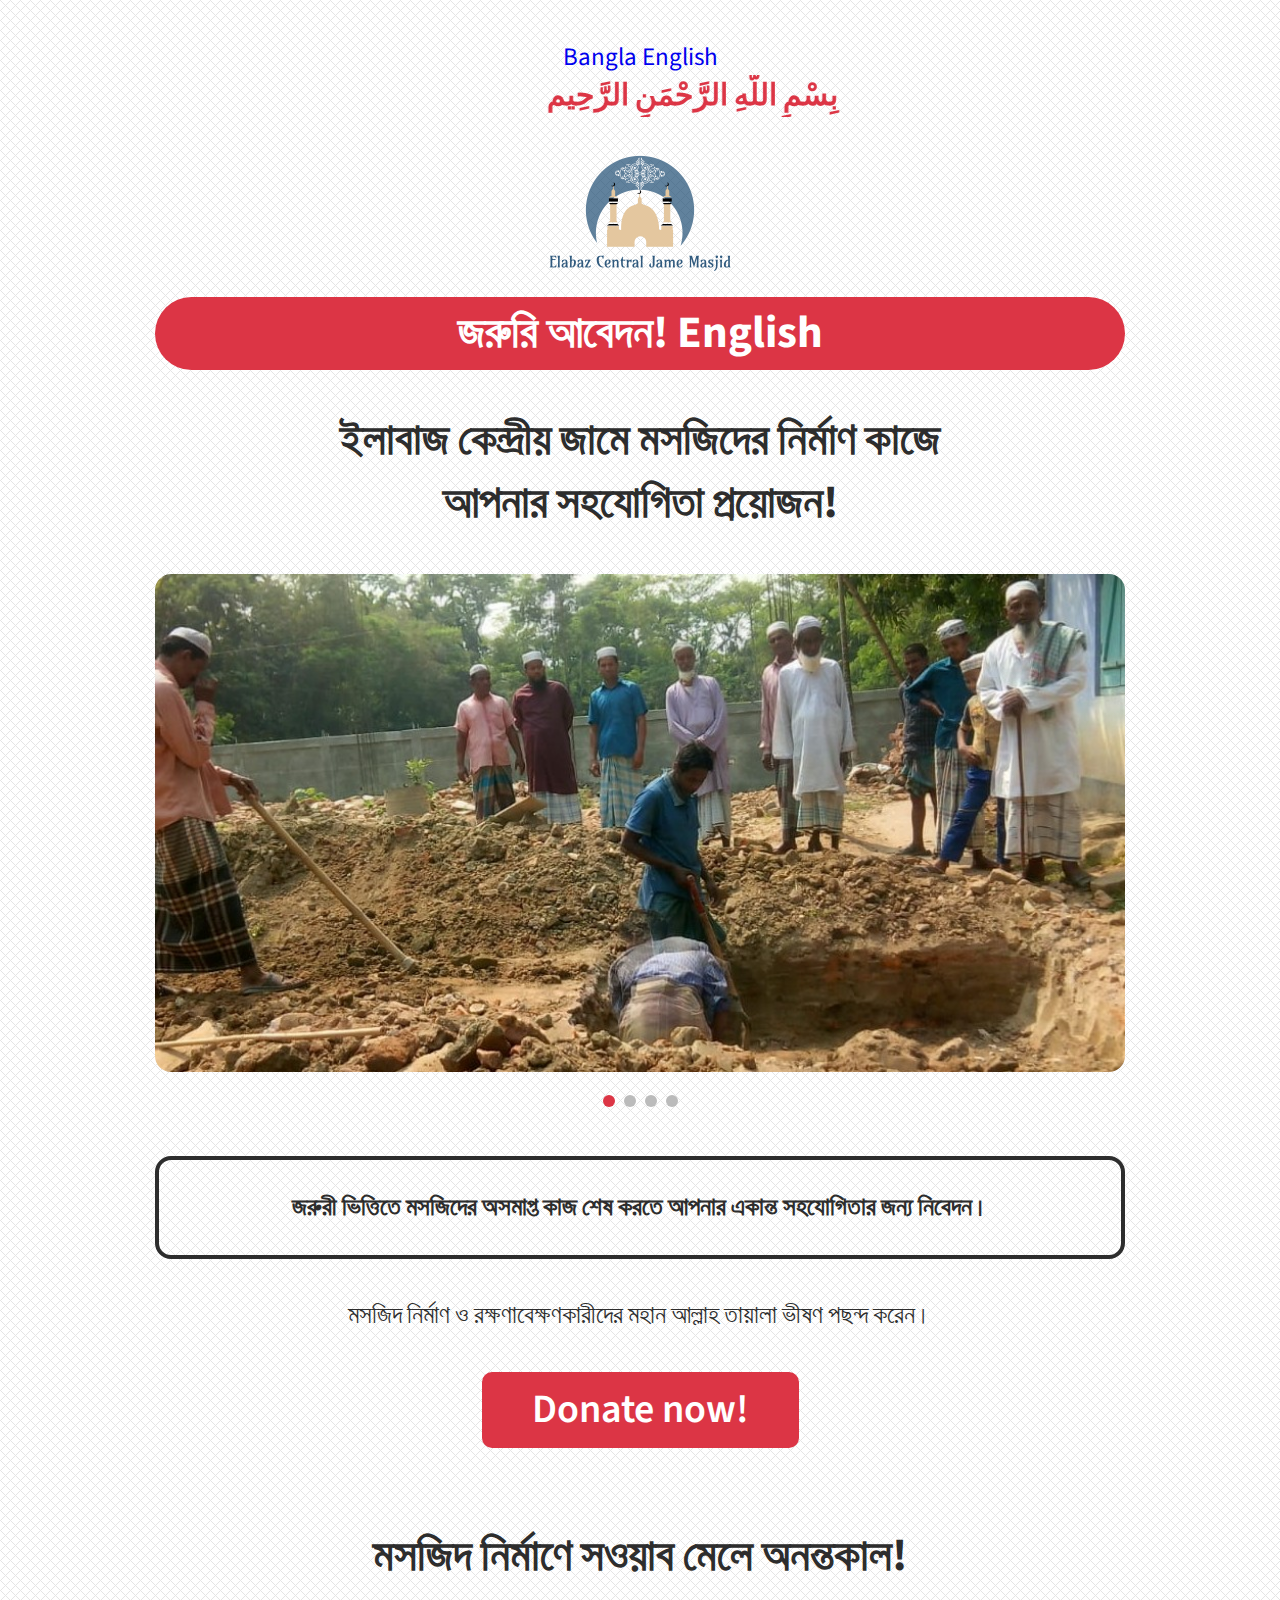
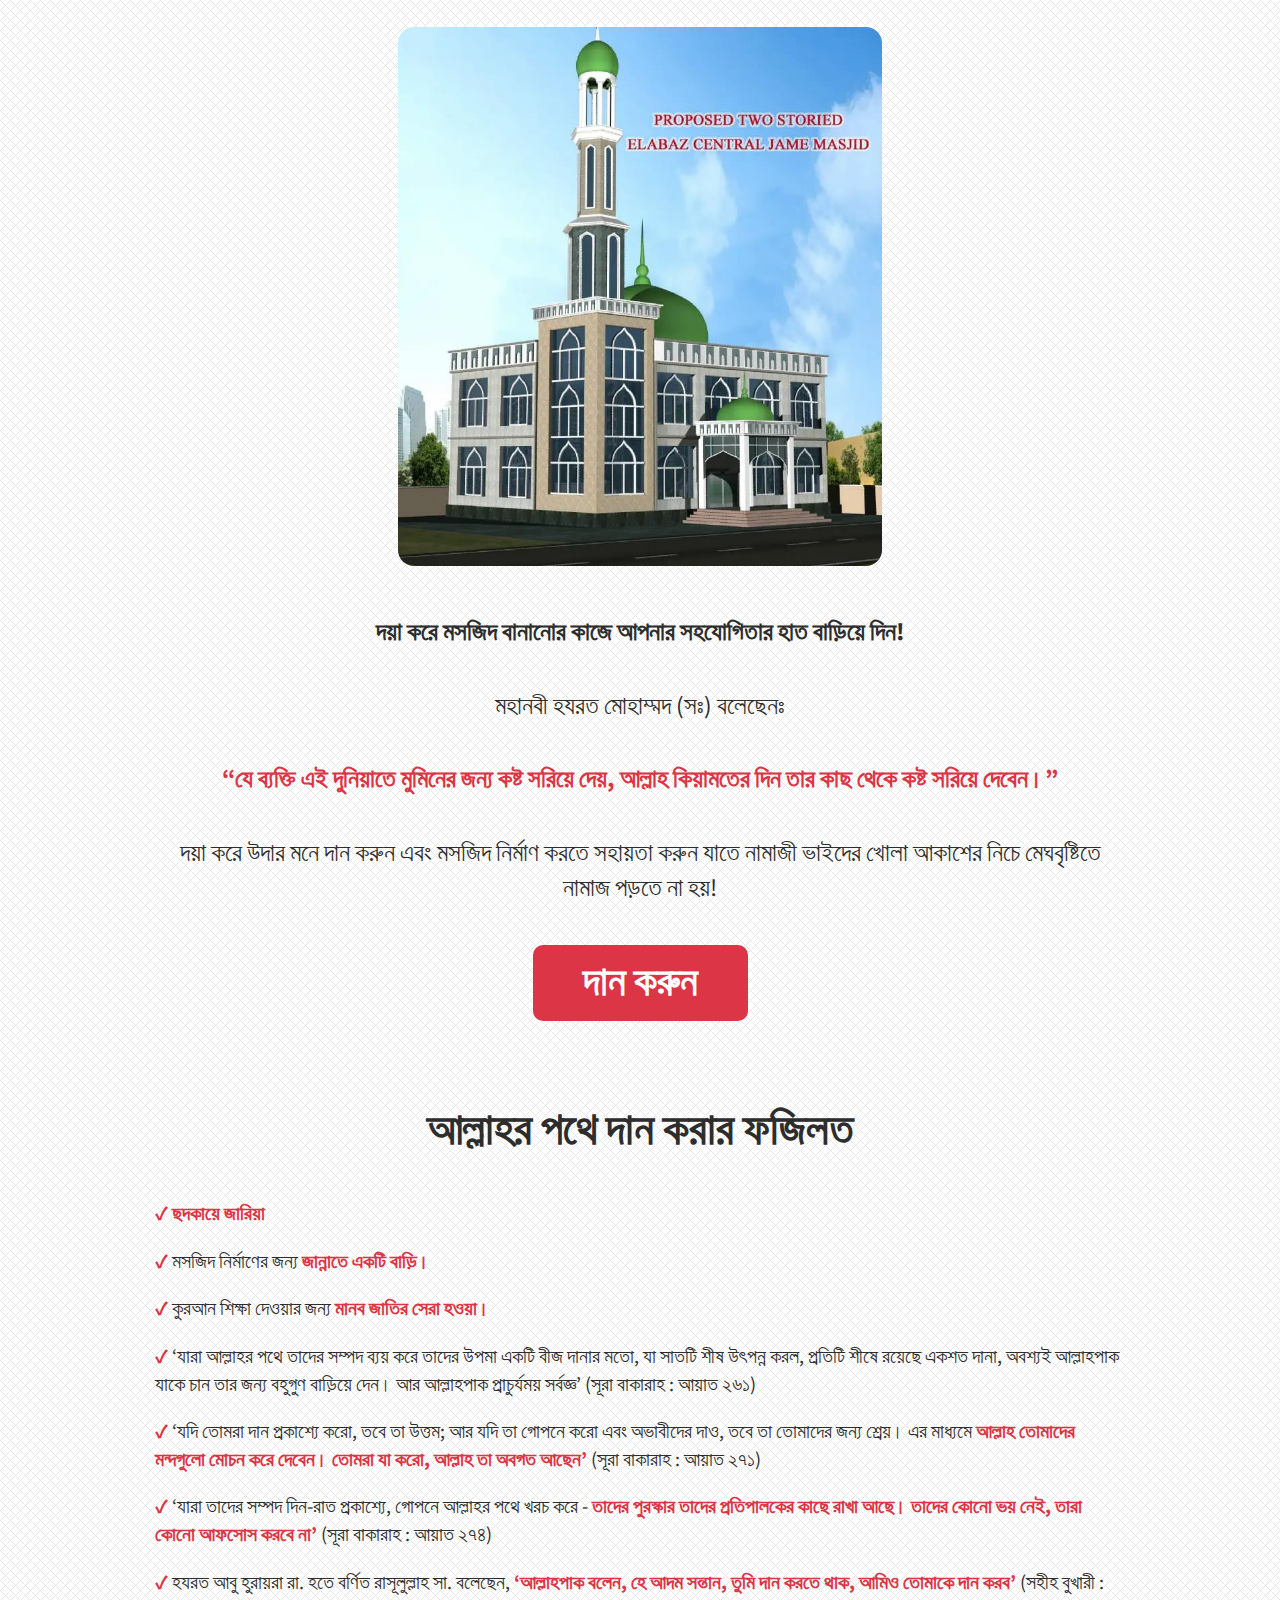
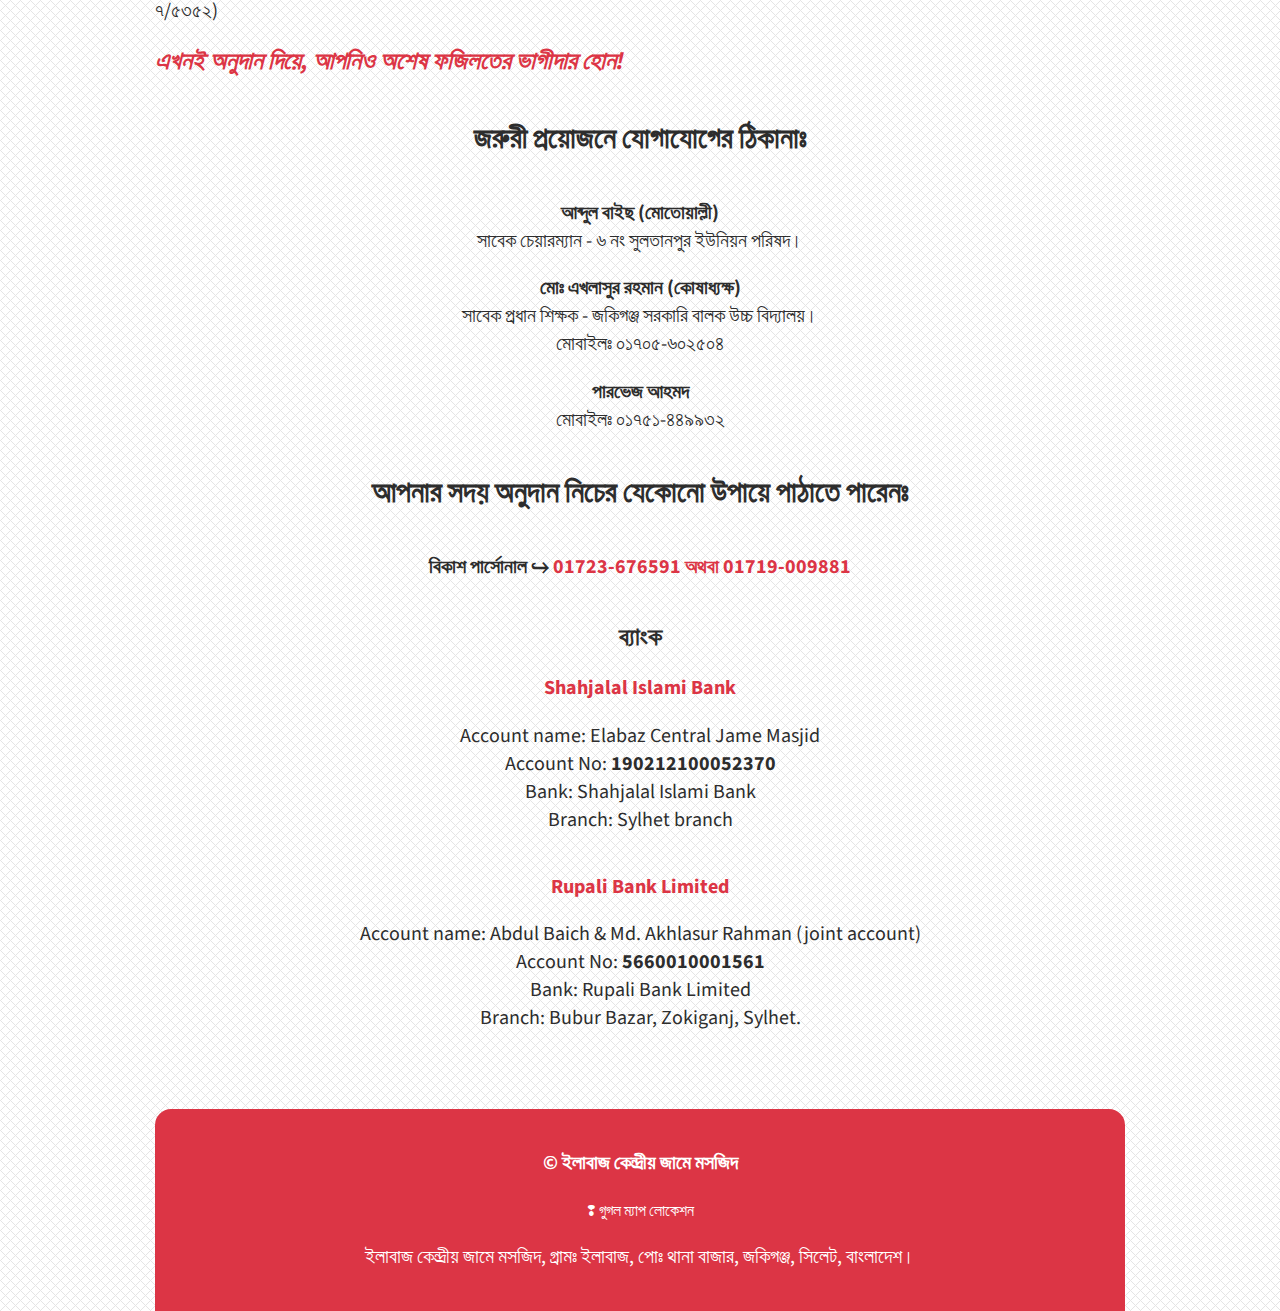
==== english.html @ 32ad14eb "English templete, bank account and google map added" ====
<!DOCTYPE html>
<html lang="en">
<head>
    <meta charset="UTF-8">
    <meta http-equiv="X-UA-Compatible" content="IE=edge">
    <meta name="viewport" content="width=device-width, initial-scale=1.0">
    <meta name="description" content="ইলাবাজ কেন্দ্রীয় জামে মসজিদ, গ্রামঃ ইলাবাজ, পোঃ থানা বাজার, জকিগঞ্জ, সিলেট, বাংলাদেশ।">
    <link rel="shortcut icon" href="./assets/images/logo.png" type="image/x-icon">
    <title>Elabaz central jame masjid</title>
    <link rel="stylesheet" href="./assets/css/style.css">
    <link rel="stylesheet" href="./assets/css/responsive.css">
</head>
<body>
    <!-- section -->
    <section class="container">
        <a href="index.html">Bangla</a>
        <a href="english.html">English</a>
        <!-- header -->
        <header class="mb-4">
            <marquee behavior="alternate" direction="left">
                <h3 class="text-danger">بِسْمِ اللَّهِ الرَّحْمَنِ الرَّحِيم</h3>
            </marquee>
            <!-- logo -->
            <div class="logo">
                <img src="./assets/images/logo.png" alt="logo">
            </div>
            <!-- header text -->
            <div class="header-text">
                <h2>জরুরি আবেদন! English</h2>
            </div>
        </header>

        <!-- main -->
        <main>
            <!-- image slider -->
            <div class="image-slider-container mb-4">
                <h2 class="mb-4">ইলাবাজ কেন্দ্রীয় জামে মসজিদের নির্মাণ কাজে<br>
                    আপনার সহযোগিতা প্রয়োজন!</h2>
                <div class="slideshow-container">
                    <div class="mySlides fade">
                        <img src="./assets/images/slider01.jpg">
                    </div>
                    
                    <div class="mySlides fade">
                        <img src="./assets/images/slider02.jpg">
                    </div>
                    
                    <div class="mySlides fade">
                        <img src="./assets/images/slider03.jpg">
                    </div>

                    <div class="mySlides fade">
                        <img src="./assets/images/slider04.jpg">
                    </div>
                </div>
                <div style="text-align:center">
                    <span class="dot"></span> 
                    <span class="dot"></span> 
                    <span class="dot"></span> 
                    <span class="dot"></span> 
                </div>
                <blockquote>
                    জরুরী ভিত্তিতে মসজিদের অসমাপ্ত কাজ শেষ করতে আপনার একান্ত সহযোগিতার জন্য নিবেদন।
                </blockquote>
                <p>মসজিদ নির্মাণ ও রক্ষণাবেক্ষণকারীদের মহান আল্লাহ তায়ালা ভীষণ পছন্দ করেন।</p>
                <a href="#donation" class="btn-donate">Donate now!</a>
            </div>

            <!-- activities -->
            <div class="activities-container mb-4">
                <h2 class="mb-4">মসজিদ নির্মাণে সওয়াব মেলে অনন্তকাল!</h2>
                <div class="mb-4">
                    <img src="./assets/images/demo.jpg" alt="demo">
                </div>
                <p class="mb-4"><strong>দয়া করে মসজিদ বানানোর কাজে আপনার সহযোগিতার হাত বাড়িয়ে দিন!</strong></p>
                <p class="mb-4">মহানবী হযরত মোহাম্মদ (সঃ) বলেছেনঃ</p>
                <P class="text-danger mb-4"><strong>“যে ব্যক্তি এই দুনিয়াতে মুমিনের জন্য কষ্ট সরিয়ে দেয়, আল্লাহ কিয়ামতের দিন তার কাছ থেকে কষ্ট সরিয়ে দেবেন।”</strong></P>
                <p>দয়া করে উদার মনে দান করুন এবং মসজিদ নির্মাণ করতে সহায়তা করুন যাতে নামাজী ভাইদের খোলা আকাশের নিচে মেঘবৃষ্টিতে নামাজ পড়তে না হয়!</p>
                <a href="#donation" class="btn-donate">দান করুন</a>
            </div>

            <!-- reward -->
            <div class="reward-container mb-4">
                <h2 class="mb-4">আল্লাহর পথে দান করার ফজিলত</h2>
                <div class="reward-lists">
                    <ul>
                        <li>​<span>ছদকায়ে জারিয়া</span></li>
                        <li>মসজিদ নির্মাণের জন্য <span>জান্নাতে একটি বাড়ি।</span></li>
                        <li>কুরআন শিক্ষা দেওয়ার জন্য <span>মানব জাতির সেরা হওয়া।</span></li>
                        <li>‘যারা আল্লাহর পথে তাদের সম্পদ ব্যয় করে তাদের উপমা একটি বীজ দানার মতো, যা সাতটি শীষ উৎপন্ন করল, প্রতিটি শীষে রয়েছে একশত দানা, অবশ্যই আল্লাহপাক যাকে চান তার জন্য বহুগুণ বাড়িয়ে দেন। আর আল্লাহপাক প্রাচুর্যময় সর্বজ্ঞ’ (সূরা বাকারাহ : আয়াত ২৬১)</li>
                        <li>‘যদি তোমরা দান প্রকাশ্যে করো, তবে তা উত্তম; আর যদি তা গোপনে করো এবং অভাবীদের দাও, তবে তা তোমাদের জন্য শ্রেয়। এর মাধ্যমে <span>আল্লাহ তোমাদের মন্দগুলো মোচন করে দেবেন। তোমরা যা করো, আল্লাহ তা অবগত আছেন’</span> (সূরা বাকারাহ : আয়াত ২৭১)</li>
                        <li>‘যারা তাদের সম্পদ দিন-রাত প্রকাশ্যে, গোপনে আল্লাহর পথে খরচ করে - <span>তাদের পুরস্কার তাদের প্রতিপালকের কাছে রাখা আছে। তাদের কোনো ভয় নেই, তারা কোনো আফসোস করবে না’</span> (সূরা বাকারাহ : আয়াত ২৭৪)</li>
                        <li>হযরত আবু হুরায়রা রা. হতে বর্ণিত রাসূলুল্লাহ সা. বলেছেন, <span>‘আল্লাহপাক বলেন, হে আদম সন্তান, তুমি দান করতে থাক, আমিও তোমাকে দান করব’</span> (সহীহ বুখারী : ৭/৫৩৫২)</li>
                    </ul>
                    <p class="text-danger"><strong><i>এখনই অনুদান দিয়ে, আপনিও অশেষ ফজিলতের ভাগীদার হোন!</i></strong></p>
                </div>
            </div>
            <!-- committee -->
            <div class="committee mb-4">
                <h3 class="mb-4">জরুরী প্রয়োজনে যোগাযোগের ঠিকানাঃ</h3>
                <ul class="mb-2">
                    <li><strong>আব্দুল বাইছ (মোতোয়াল্লী)</strong></li>
                    <li>সাবেক চেয়ারম্যান - ৬ নং সুলতানপুর ইউনিয়ন পরিষদ।</li>
                </ul>
                <ul class="mb-2">
                    <li><strong>মোঃ এখলাসুর রহমান (কোষাধ্যক্ষ)</strong></li>
                    <li>সাবেক প্রধান শিক্ষক - জকিগঞ্জ সরকারি বালক উচ্চ বিদ্যালয়।</li>
                    <li>মোবাইলঃ ০১৭০৫-৬০২৫০৪</li>
                </ul>
                <ul>
                    <li><strong>পারভেজ আহমদ</strong></li>
                    <li>মোবাইলঃ ০১৭৫১-৪৪৯৯৩২</li>
                </ul>
            </div>
            <!-- donation -->
            <div id="donation" class="donation-container mb-4">
                <h3 class="mb-4">আপনার সদয় অনুদান নিচের যেকোনো উপায়ে পাঠাতে পারেনঃ</h3>
                <div class="mobile-bank mb-4">
                    <ul>
                        <li><strong>বিকাশ পার্সোনাল &#8618;</strong> <span class="text-danger"><strong>01723-676591 অথবা 01719-009881</strong></span></li>
                    </ul>
                </div>
                <div class="bank">
                    <p class="mb-2"><strong>ব্যাংক</strong></p>
                    <ul class="mb-4">
                        <li class="text-danger mb-2"><strong>Shahjalal Islami Bank</strong></li>
                        <li>Account name: Elabaz Central Jame Masjid</li>
                        <li>Account No: <strong>190212100052370</strong></li>
                        <li>Bank: Shahjalal Islami Bank</li>
                        <li>Branch: Sylhet branch</li>
                    </ul>
                    <ul class="mb-4">
                        <li class="text-danger mb-2"><strong>Rupali Bank Limited</strong></li>
                        <li>Account name: Abdul Baich & Md. Akhlasur Rahman (joint account)</li>
                        <li>Account No: <strong>5660010001561</strong></li>
                        <li>Bank: Rupali Bank Limited</li>
                        <li>Branch: Bubur Bazar, Zokiganj, Sylhet.</li>
                    </ul>
                </div>
            </div>
        </main>

        <!-- footer -->
        <footer>
            <ul>
                <li class="mb-2"><strong>© ইলাবাজ কেন্দ্রীয় জামে মসজিদ</strong></li>
                <li class="mb-2"><a href="https://maps.google.com/?cid=4239592282726006262&entry=gps">&#10082; গুগল ম্যাপ লোকেশন</a></li>
                <li>ইলাবাজ কেন্দ্রীয় জামে মসজিদ, গ্রামঃ ইলাবাজ, পোঃ থানা বাজার, জকিগঞ্জ, সিলেট, বাংলাদেশ।</li>
            </ul>
        </footer>
    </section>

    <!-- script -->
    <script src="./assets/js/script.js"></script>
</body>
</html>
---- assets/css/style.css ----
@import 'https://fonts.googleapis.com/css2?family=Source+Sans+Pro:ital,wght@0,400;0,600;0,700;0,900;1,400;1,600;1,700;1,900&display=swap';
*{
    margin: 0;
    padding: 0;
    box-sizing: border-box;
}
html{
    scroll-behavior: smooth;
}
body{
    background-image: url(../images/pattern.png);
    font-size: 25px;
    line-height: 1.4;
    color: #2d2d2d;
    font-family: source sans pro,sans-serif;
}
::-moz-selection { 
    color:#fff;
    background: #dc3545;
}
::selection {
    color: #fff;
    background: #dc3545;
}
.text-danger{
    color: #dc3545;
}
.mb-2{
    margin-bottom: 2%;
}
.mb-4{
    margin-bottom: 4%;
}
.btn-donate{
    background-color: #dc3545;
    color: #fff;
    font-size: 40px;
    font-weight: 600;
    padding: 10px 50px;
    display: inline-block;
    border-radius: 10px;
    margin: 4% 0;
}
.btn-donate:hover{
    transform:translateY(-5px);
    -webkit-transform:translateY(-5px)
}
marquee{
    width: 55%;
}
a{
    text-decoration: none;
    transition: .5s;
}
ul{
    list-style-type: none;
}
ul li{
    font-size: 20px;
}
h2{
    font-size: 45px;
    font-weight: 700;
}
h3{
    font-size: 30px;
    font-weight: 700;
}
.container{
    max-width: 1050px;
    width: 100%;
    margin: auto;
    text-align: center;
    padding: 40px 40px 0 40px;
}

/* header section */
header .logo img{
    display: block;
    margin: auto;
}
header .header-text{
    background-color: #dc3545;
    color: #fff;
    border-radius: 50px;
    padding: 5px 10px;
}

/* main section */
.slideshow-container {
    max-width: 100%;
    position: relative;
    margin: auto;
}
.slideshow-container img{
    width: 100%;
    border-radius: 1rem;
}
.dot {
    height: 12px;
    width: 12px;
    margin: 0 2px;
    background-color: #bbb;
    border-radius: 50%;
    display: inline-block;
    transition: background-color 0.6s ease;
}
.active {
    background-color: #dc3545;
}
.fade {
    -webkit-animation-name: fade;
    -webkit-animation-duration: 1.5s;
    animation-name: fade;
    animation-duration: 1.5s;
}
@-webkit-keyframes fade {
    from {opacity: .4} 
    to {opacity: 1}
}
@keyframes fade {
    from {opacity: .4} 
    to {opacity: 1}
}

blockquote {
    font-weight: 700;
    border: 4px solid #2d2d2d;
    border-radius: 1rem;
    padding: 30px 15px;
    margin: 4% 0;
}
.activities-container img{
    max-width: 50%;
    border-radius: 1rem;
}
.reward-lists{
    text-align: start;
}
.reward-lists span{
    color: #dc3545;
    font-weight: bold;
}
.reward-lists ul li{
    margin-bottom: 2%;
}
.reward-lists ul li:before {
    content: '✓ ';
    color: #dc3545;
    font-weight: bold;
}

/* footer section */
footer{
    color: #fff;
    background-color: #dc3545;
    border-radius: 1rem 1rem 0 0;
    padding: 40px 20px;
    margin-top: 8%;
}
footer a{
    font-size: 16px;
    color: #fff;
}
---- assets/css/responsive.css ----
@media only screen and (min-width:320px) and (max-width:991px){
    body{
        font-size: 17px;
    }
    ul li{
        font-size: 17px;
    }
    h2{
        font-size: 28px;
    }
    h3{
        font-size: 24px;
    }
    .btn-donate{
        font-size: 24px;
        padding: 10px 40px;
    }
    .container{
        padding: 20px 20px 0 20px;
    }
    .slideshow-container{
        max-width: 100%;
    }
    .dot{
        height: 10px;
        width: 10px;
    }
    .activities-container img{
        max-width: 70%;
    }
    blockquote{
        padding: 25px 15px;
    }
    footer{
        padding: 30px 20px;
    }
}

@media only screen and (min-width:320px) and (max-width:620px){
    marquee{
        width: 100%;
    }
}
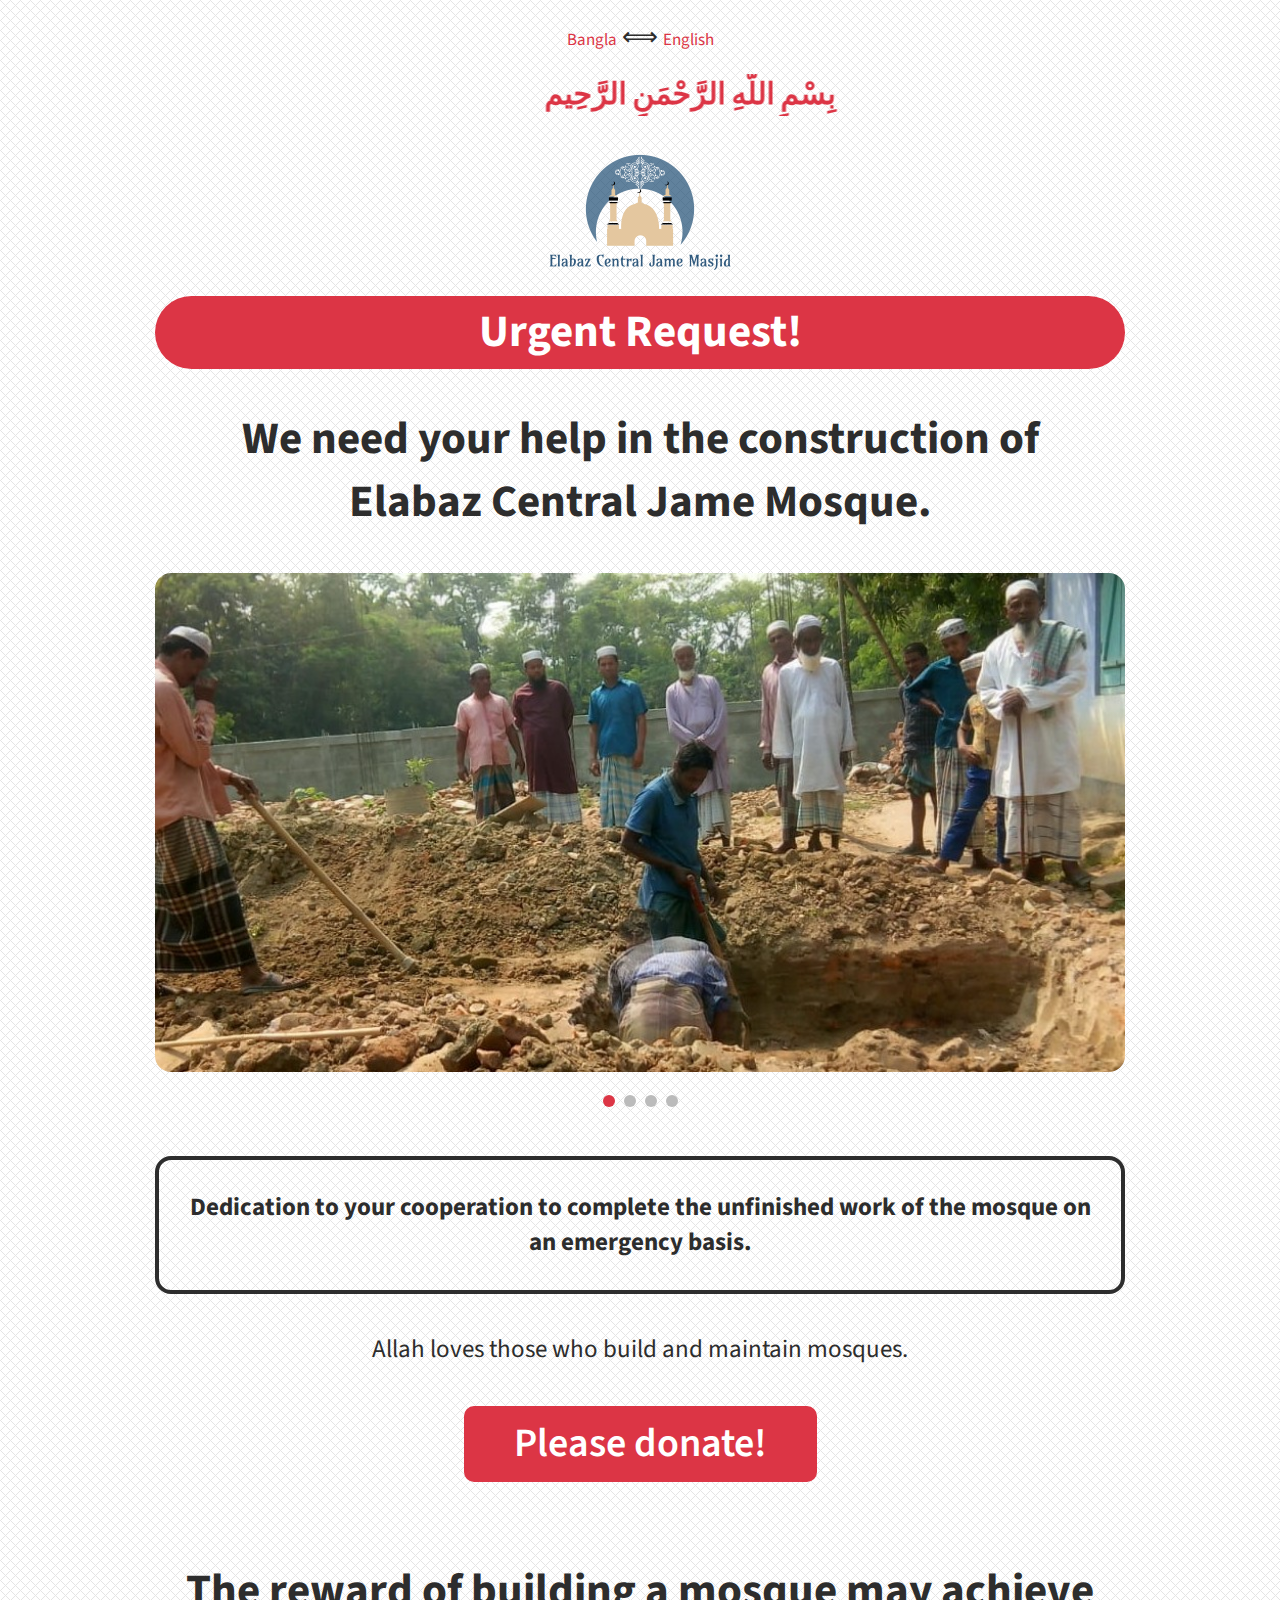
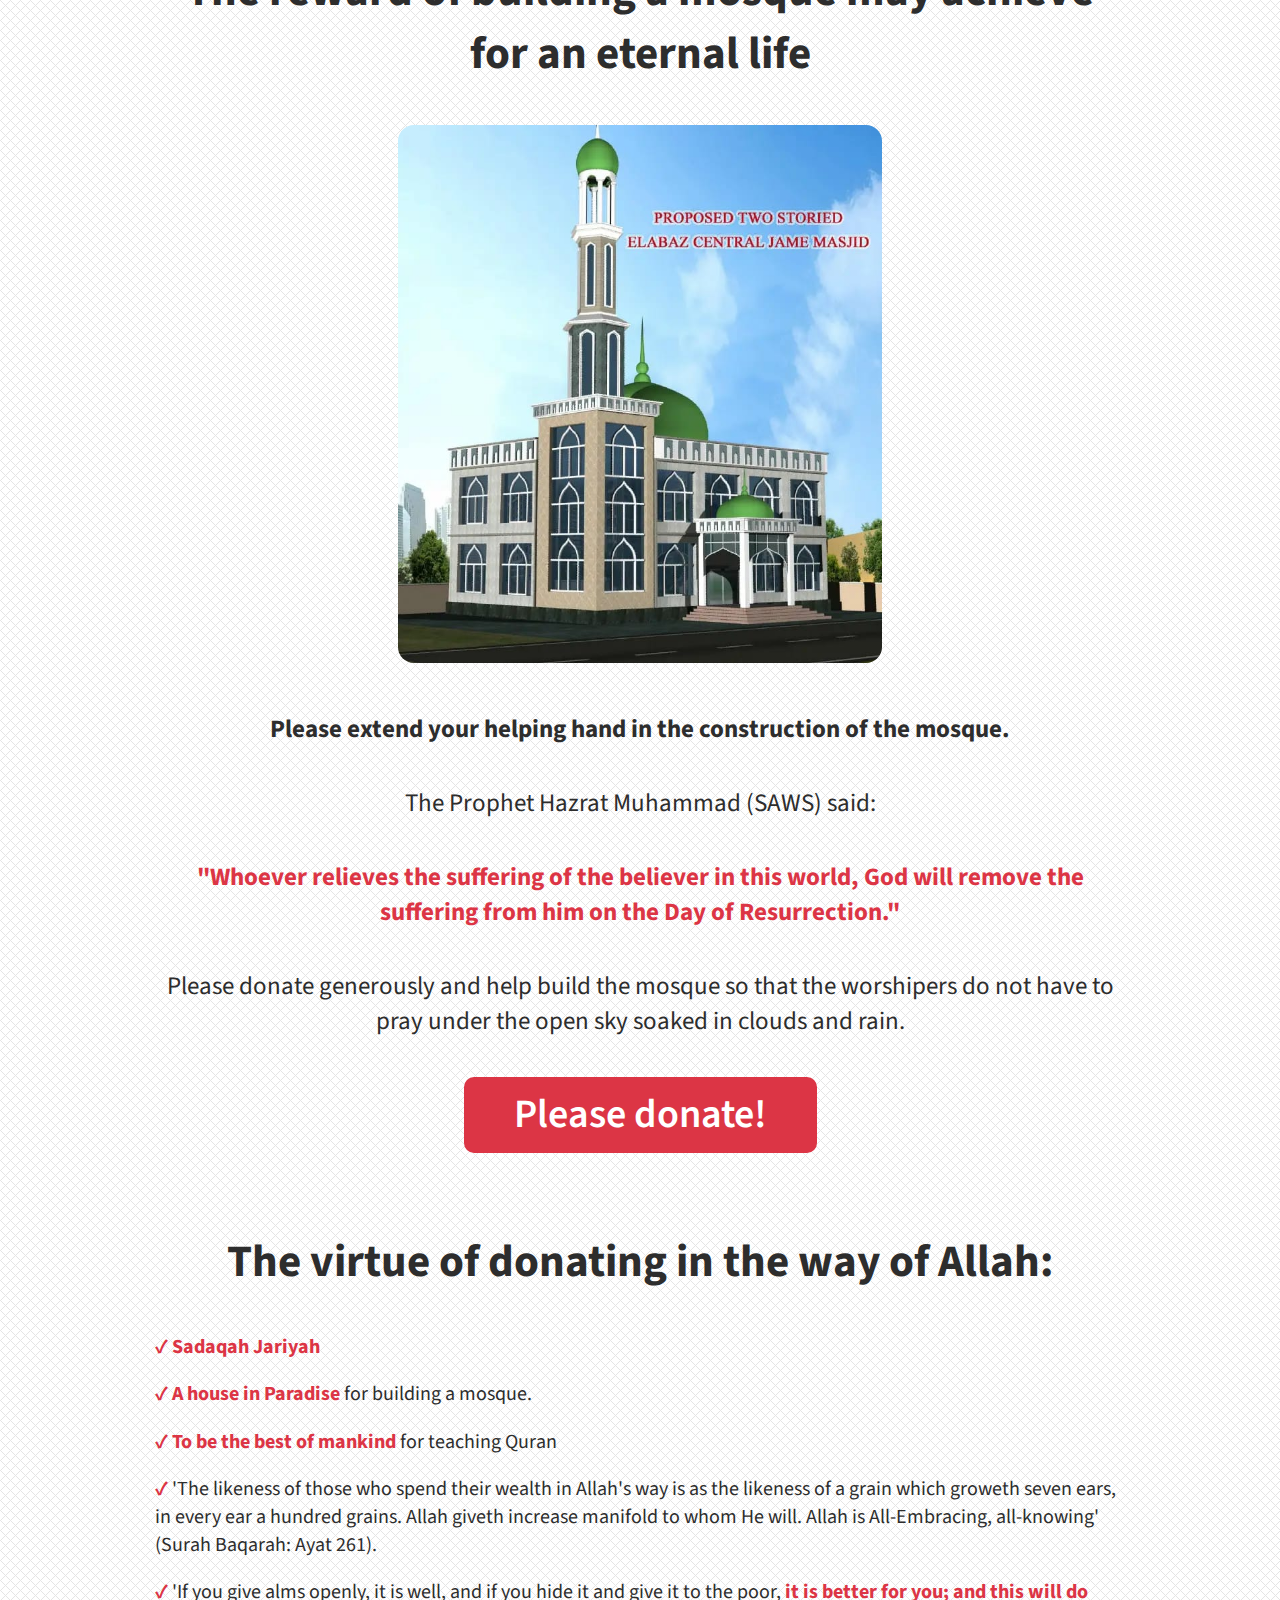
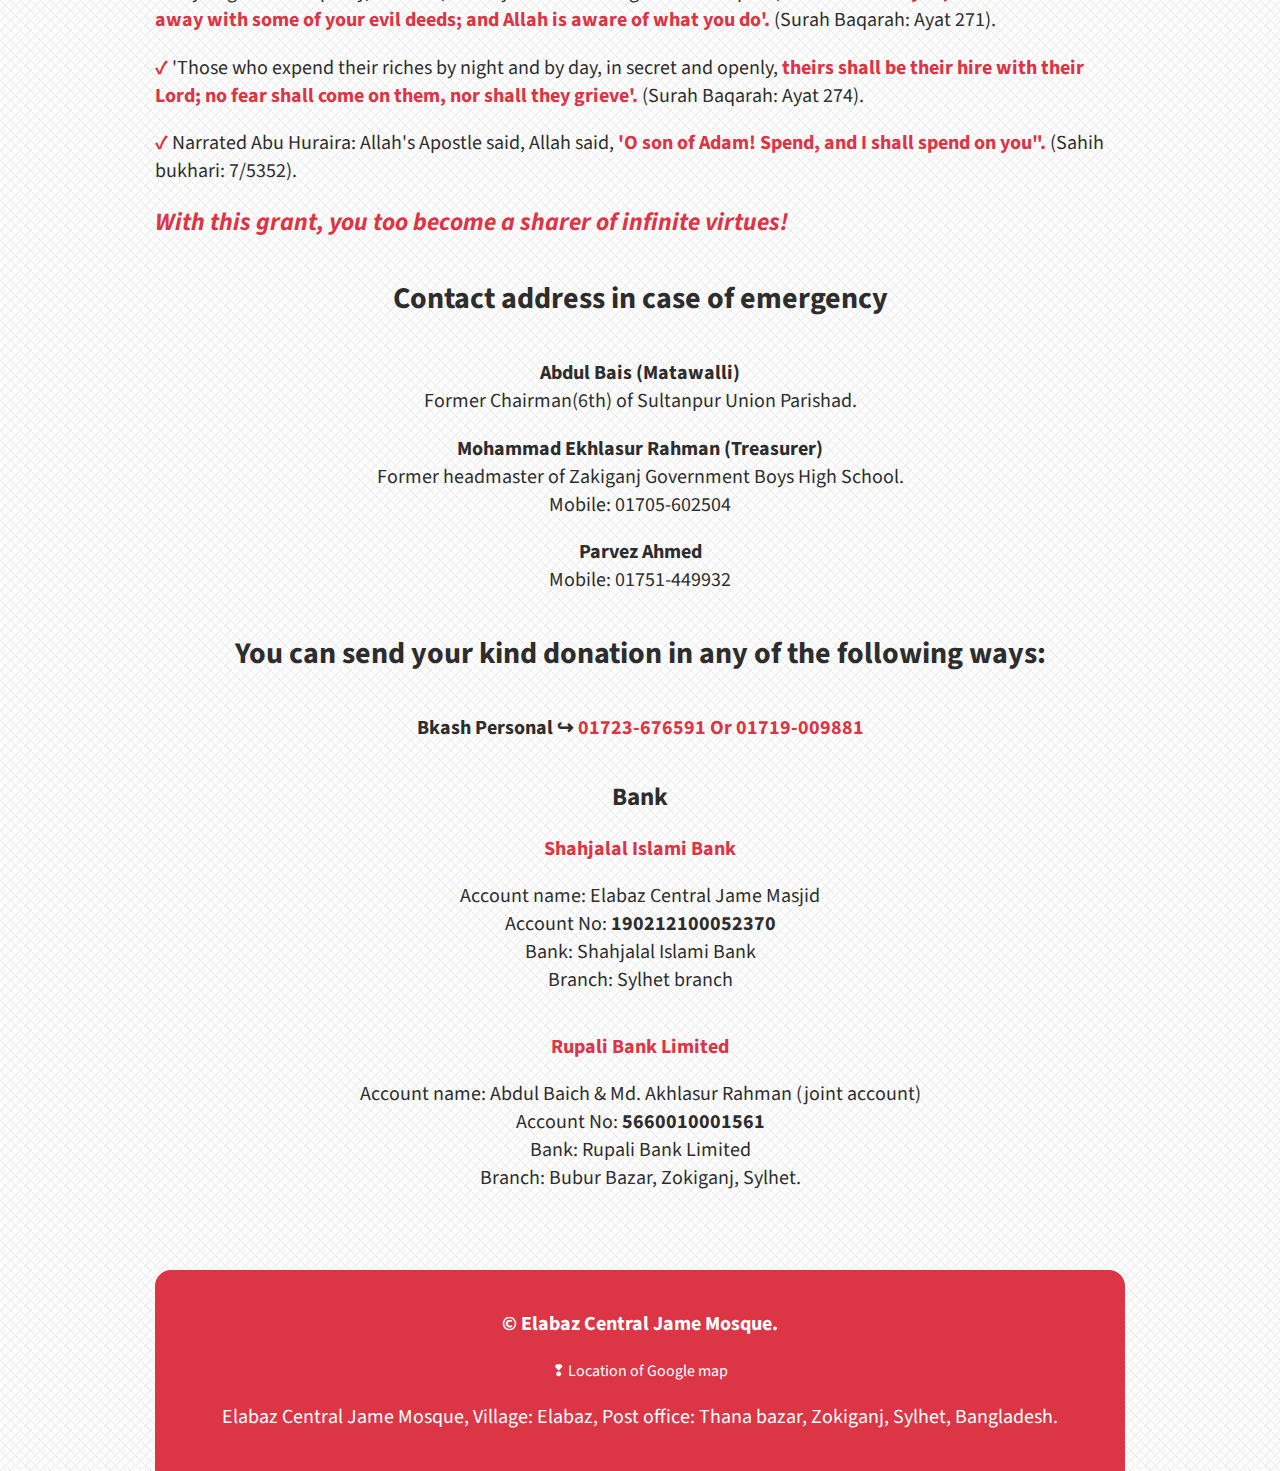
==== commit 10cd754f: "English content added" ====
--- a/english.html
+++ b/english.html
@@ -4,7 +4,7 @@
     <meta charset="UTF-8">
     <meta http-equiv="X-UA-Compatible" content="IE=edge">
     <meta name="viewport" content="width=device-width, initial-scale=1.0">
-    <meta name="description" content="ইলাবাজ কেন্দ্রীয় জামে মসজিদ, গ্রামঃ ইলাবাজ, পোঃ থানা বাজার, জকিগঞ্জ, সিলেট, বাংলাদেশ।">
+    <meta name="description" content="Elabaz Central Jame Mosque, Vill: Elabaz, Post office: Thana bazar, Zokiganj, Sylhet, Bangladesh.">
     <link rel="shortcut icon" href="./assets/images/logo.png" type="image/x-icon">
     <title>Elabaz central jame masjid</title>
     <link rel="stylesheet" href="./assets/css/style.css">
@@ -13,8 +13,11 @@
 <body>
     <!-- section -->
     <section class="container">
-        <a href="index.html">Bangla</a>
-        <a href="english.html">English</a>
+        <div class="language mb-2">
+            <a href="index.html">Bangla</a>
+            &#10234;
+            <a href="english.html">English</a>
+        </div>
         <!-- header -->
         <header class="mb-4">
             <marquee behavior="alternate" direction="left">
@@ -26,7 +29,7 @@
             </div>
             <!-- header text -->
             <div class="header-text">
-                <h2>জরুরি আবেদন! English</h2>
+                <h2>Urgent Request!</h2>
             </div>
         </header>
 
@@ -34,8 +37,8 @@
         <main>
             <!-- image slider -->
             <div class="image-slider-container mb-4">
-                <h2 class="mb-4">ইলাবাজ কেন্দ্রীয় জামে মসজিদের নির্মাণ কাজে<br>
-                    আপনার সহযোগিতা প্রয়োজন!</h2>
+                <h2 class="mb-4">We need your help in the construction of<br>
+                    Elabaz Central Jame Mosque.</h2>
                 <div class="slideshow-container">
                     <div class="mySlides fade">
                         <img src="./assets/images/slider01.jpg">
@@ -60,68 +63,68 @@
                     <span class="dot"></span> 
                 </div>
                 <blockquote>
-                    জরুরী ভিত্তিতে মসজিদের অসমাপ্ত কাজ শেষ করতে আপনার একান্ত সহযোগিতার জন্য নিবেদন।
+                    Dedication to your cooperation to complete the unfinished work of the mosque on an emergency basis.
                 </blockquote>
-                <p>মসজিদ নির্মাণ ও রক্ষণাবেক্ষণকারীদের মহান আল্লাহ তায়ালা ভীষণ পছন্দ করেন।</p>
-                <a href="#donation" class="btn-donate">Donate now!</a>
+                <p>Allah loves those who build and maintain mosques.</p>
+                <a href="#donation" class="btn-donate">Please donate!</a>
             </div>
 
             <!-- activities -->
             <div class="activities-container mb-4">
-                <h2 class="mb-4">মসজিদ নির্মাণে সওয়াব মেলে অনন্তকাল!</h2>
+                <h2 class="mb-4">The reward of building a mosque may achieve for an eternal life</h2>
                 <div class="mb-4">
                     <img src="./assets/images/demo.jpg" alt="demo">
                 </div>
-                <p class="mb-4"><strong>দয়া করে মসজিদ বানানোর কাজে আপনার সহযোগিতার হাত বাড়িয়ে দিন!</strong></p>
-                <p class="mb-4">মহানবী হযরত মোহাম্মদ (সঃ) বলেছেনঃ</p>
-                <P class="text-danger mb-4"><strong>“যে ব্যক্তি এই দুনিয়াতে মুমিনের জন্য কষ্ট সরিয়ে দেয়, আল্লাহ কিয়ামতের দিন তার কাছ থেকে কষ্ট সরিয়ে দেবেন।”</strong></P>
-                <p>দয়া করে উদার মনে দান করুন এবং মসজিদ নির্মাণ করতে সহায়তা করুন যাতে নামাজী ভাইদের খোলা আকাশের নিচে মেঘবৃষ্টিতে নামাজ পড়তে না হয়!</p>
-                <a href="#donation" class="btn-donate">দান করুন</a>
+                <p class="mb-4"><strong>Please extend your helping hand in the construction of the mosque.</strong></p>
+                <p class="mb-4">The Prophet Hazrat Muhammad (SAWS) said:</p>
+                <P class="text-danger mb-4"><strong>"Whoever relieves the suffering of the believer in this world, God will remove the suffering from him on the Day of Resurrection."</strong></P>
+                <p>Please donate generously and help build the mosque so that the worshipers do not have to pray under the open sky soaked in clouds and rain.</p>
+                <a href="#donation" class="btn-donate">Please donate!</a>
             </div>
 
             <!-- reward -->
             <div class="reward-container mb-4">
-                <h2 class="mb-4">আল্লাহর পথে দান করার ফজিলত</h2>
+                <h2 class="mb-4">The virtue of donating in the way of Allah:</h2>
                 <div class="reward-lists">
                     <ul>
-                        <li>​<span>ছদকায়ে জারিয়া</span></li>
-                        <li>মসজিদ নির্মাণের জন্য <span>জান্নাতে একটি বাড়ি।</span></li>
-                        <li>কুরআন শিক্ষা দেওয়ার জন্য <span>মানব জাতির সেরা হওয়া।</span></li>
-                        <li>‘যারা আল্লাহর পথে তাদের সম্পদ ব্যয় করে তাদের উপমা একটি বীজ দানার মতো, যা সাতটি শীষ উৎপন্ন করল, প্রতিটি শীষে রয়েছে একশত দানা, অবশ্যই আল্লাহপাক যাকে চান তার জন্য বহুগুণ বাড়িয়ে দেন। আর আল্লাহপাক প্রাচুর্যময় সর্বজ্ঞ’ (সূরা বাকারাহ : আয়াত ২৬১)</li>
-                        <li>‘যদি তোমরা দান প্রকাশ্যে করো, তবে তা উত্তম; আর যদি তা গোপনে করো এবং অভাবীদের দাও, তবে তা তোমাদের জন্য শ্রেয়। এর মাধ্যমে <span>আল্লাহ তোমাদের মন্দগুলো মোচন করে দেবেন। তোমরা যা করো, আল্লাহ তা অবগত আছেন’</span> (সূরা বাকারাহ : আয়াত ২৭১)</li>
-                        <li>‘যারা তাদের সম্পদ দিন-রাত প্রকাশ্যে, গোপনে আল্লাহর পথে খরচ করে - <span>তাদের পুরস্কার তাদের প্রতিপালকের কাছে রাখা আছে। তাদের কোনো ভয় নেই, তারা কোনো আফসোস করবে না’</span> (সূরা বাকারাহ : আয়াত ২৭৪)</li>
-                        <li>হযরত আবু হুরায়রা রা. হতে বর্ণিত রাসূলুল্লাহ সা. বলেছেন, <span>‘আল্লাহপাক বলেন, হে আদম সন্তান, তুমি দান করতে থাক, আমিও তোমাকে দান করব’</span> (সহীহ বুখারী : ৭/৫৩৫২)</li>
+                        <li>​<span>Sadaqah Jariyah</span></li>
+                        <li><span>A house in Paradise</span> for building a mosque.</li>
+                        <li><span>To be the best of mankind</span> for teaching Quran</li>
+                        <li>'The likeness of those who spend their wealth in Allah's way is as the likeness of a grain which groweth seven ears, in every ear a hundred grains. Allah giveth increase manifold to whom He will. Allah is All-Embracing, all-knowing' (Surah Baqarah: Ayat 261).</li>
+                        <li>'If you give alms openly, it is well, and if you hide it and give it to the poor,<span> it is better for you; and this will do away with some of your evil deeds; and Allah is aware of what you do'.</span> (Surah Baqarah: Ayat 271).</li>
+                        <li>'Those who expend their riches by night and by day, in secret and openly, <span> theirs shall be their hire with their Lord; no fear shall come on them, nor shall they grieve'.</span> (Surah Baqarah: Ayat 274).</li>
+                        <li>Narrated Abu Huraira: Allah's Apostle said, Allah said,<span> 'O son of Adam! Spend, and I shall spend on you".</span> (Sahih bukhari: 7/5352).</li>
                     </ul>
-                    <p class="text-danger"><strong><i>এখনই অনুদান দিয়ে, আপনিও অশেষ ফজিলতের ভাগীদার হোন!</i></strong></p>
+                    <p class="text-danger"><strong><i>With this grant, you too become a sharer of infinite virtues!</i></strong></p>
                 </div>
             </div>
             <!-- committee -->
             <div class="committee mb-4">
-                <h3 class="mb-4">জরুরী প্রয়োজনে যোগাযোগের ঠিকানাঃ</h3>
+                <h3 class="mb-4">Contact address in case of emergency</h3>
                 <ul class="mb-2">
-                    <li><strong>আব্দুল বাইছ (মোতোয়াল্লী)</strong></li>
-                    <li>সাবেক চেয়ারম্যান - ৬ নং সুলতানপুর ইউনিয়ন পরিষদ।</li>
+                    <li><strong>Abdul Bais (Matawalli)</strong></li>
+                    <li>Former Chairman(6th) of Sultanpur Union Parishad.</li>
                 </ul>
                 <ul class="mb-2">
-                    <li><strong>মোঃ এখলাসুর রহমান (কোষাধ্যক্ষ)</strong></li>
-                    <li>সাবেক প্রধান শিক্ষক - জকিগঞ্জ সরকারি বালক উচ্চ বিদ্যালয়।</li>
-                    <li>মোবাইলঃ ০১৭০৫-৬০২৫০৪</li>
+                    <li><strong>Mohammad Ekhlasur Rahman (Treasurer)</strong></li>
+                    <li>Former headmaster of Zakiganj Government Boys High School.</li>
+                    <li>Mobile: 01705-602504</li>
                 </ul>
                 <ul>
-                    <li><strong>পারভেজ আহমদ</strong></li>
-                    <li>মোবাইলঃ ০১৭৫১-৪৪৯৯৩২</li>
+                    <li><strong>Parvez Ahmed</strong></li>
+                    <li>Mobile: 01751-449932</li>
                 </ul>
             </div>
             <!-- donation -->
             <div id="donation" class="donation-container mb-4">
-                <h3 class="mb-4">আপনার সদয় অনুদান নিচের যেকোনো উপায়ে পাঠাতে পারেনঃ</h3>
+                <h3 class="mb-4">You can send your kind donation in any of the following ways:</h3>
                 <div class="mobile-bank mb-4">
                     <ul>
-                        <li><strong>বিকাশ পার্সোনাল &#8618;</strong> <span class="text-danger"><strong>01723-676591 অথবা 01719-009881</strong></span></li>
+                        <li><strong>Bkash Personal &#8618;</strong> <span class="text-danger"><strong>01723-676591 Or 01719-009881</strong></span></li>
                     </ul>
                 </div>
                 <div class="bank">
-                    <p class="mb-2"><strong>ব্যাংক</strong></p>
+                    <p class="mb-2"><strong>Bank</strong></p>
                     <ul class="mb-4">
                         <li class="text-danger mb-2"><strong>Shahjalal Islami Bank</strong></li>
                         <li>Account name: Elabaz Central Jame Masjid</li>
@@ -143,9 +146,9 @@
         <!-- footer -->
         <footer>
             <ul>
-                <li class="mb-2"><strong>© ইলাবাজ কেন্দ্রীয় জামে মসজিদ</strong></li>
-                <li class="mb-2"><a href="https://maps.google.com/?cid=4239592282726006262&entry=gps">&#10082; গুগল ম্যাপ লোকেশন</a></li>
-                <li>ইলাবাজ কেন্দ্রীয় জামে মসজিদ, গ্রামঃ ইলাবাজ, পোঃ থানা বাজার, জকিগঞ্জ, সিলেট, বাংলাদেশ।</li>
+                <li class="mb-2"><strong>© Elabaz Central Jame Mosque.</strong></li>
+                <li class="mb-2"><a href="https://maps.google.com/?cid=4239592282726006262&entry=gps">&#10082; Location of Google map</a></li>
+                <li>Elabaz Central Jame Mosque, Village: Elabaz, Post office: Thana bazar, Zokiganj, Sylhet, Bangladesh.</li>
             </ul>
         </footer>
     </section>
--- a/assets/css/style.css
+++ b/assets/css/style.css
@@ -71,9 +71,12 @@
     width: 100%;
     margin: auto;
     text-align: center;
-    padding: 40px 40px 0 40px;
+    padding: 20px 40px 0 40px;
 }
-
+.language a {
+    font-size: 17px;
+    color: #dc3545;
+}
 /* header section */
 header .logo img{
     display: block;
--- a/assets/css/responsive.css
+++ b/assets/css/responsive.css
@@ -16,7 +16,7 @@
         padding: 10px 40px;
     }
     .container{
-        padding: 20px 20px 0 20px;
+        padding: 10px 20px 0 20px;
     }
     .slideshow-container{
         max-width: 100%;
